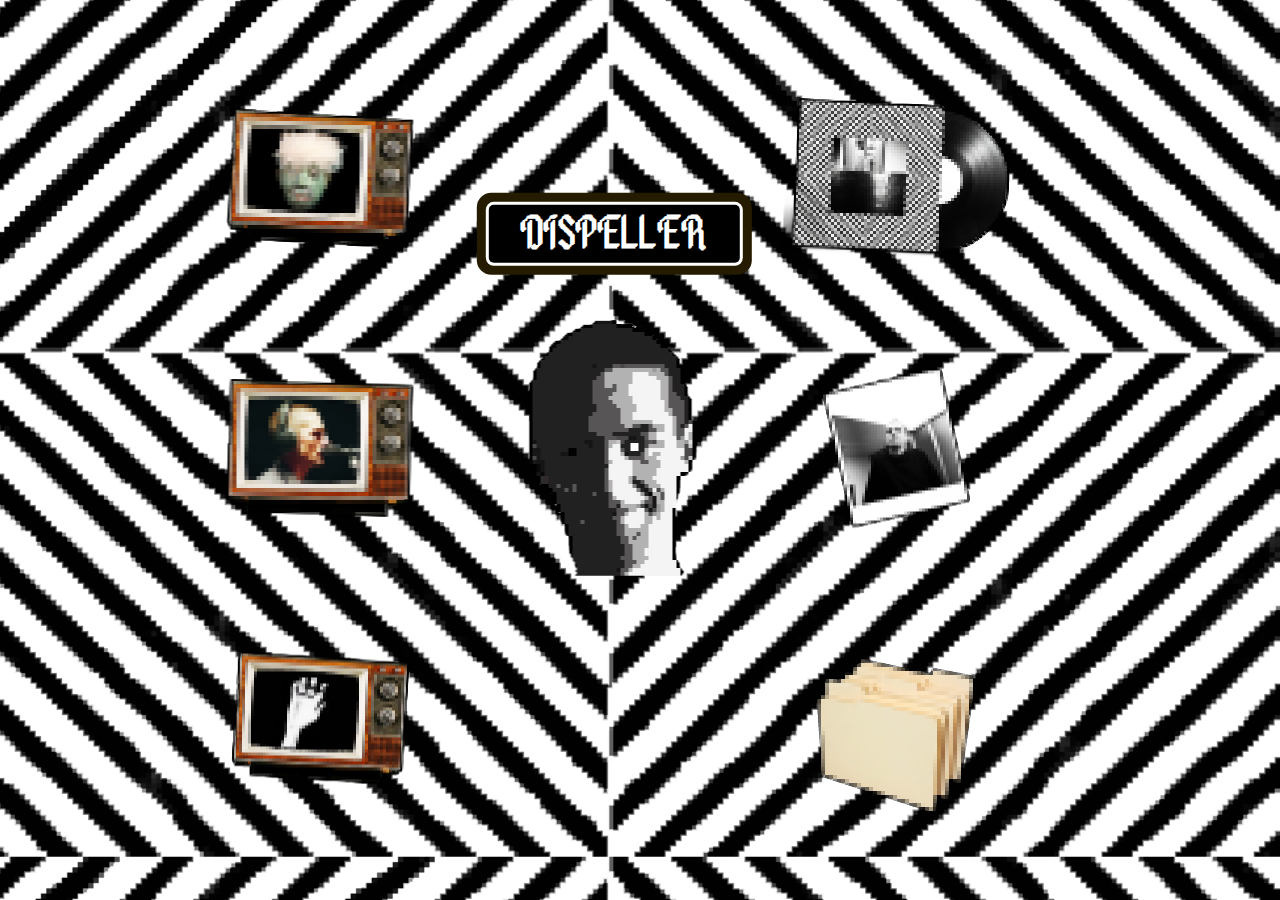
==== index.html @ ec5b8ddb "work" ====
﻿<!DOCTYPE html>
<html>
  <head>
    <meta charset="utf-8">
    <meta name="viewport" content="width=device-width, initial-scale=1, user-scalable=0, maximum-scale=1, minimum-scale=1">
    <link href="https://fonts.googleapis.com/css?family=Oswald" rel="stylesheet">
    <link rel="stylesheet" href="index.css">
    <title>BEN WOODS GROUP</title>
  </head>
  <body>

  <!-- ben face -->
  <div class='center'>
      <a href='#'>
        <img class='ben-face'
        src="./images/ben-face.png" />
      </a>
      <div class="ben-eyes"></div>
  </div>

  <!-- hovering -->
    <div class='top-left'>
      <a href='#'>
      <img class='hovering'
        src="./images/hovering.png" />
      </a>
  </div>


  <!-- dispeller -->
  <div class='middle-left'>
    <a href='#'>
    <img class='dispeller'
      src="./images/dispeller.png" />
    </a>
</div>

  <!-- body -->
  <div class='bottom-left'>
    <a href='#'>
    <img class='body'
      src="./images/body.png" />
    </a>
</div>

  <!-- record -->
  <div class='top-right'>
    <a href='#'>
    <img class='record'
      src="./images/record.png" />
    </a>
</div>

  <!-- picture -->
  <div class='middle-right'>
    <a href='#'>
    <img class='picture'
      src="./images/picture.png" />
    </a>
</div>

  <!-- documents -->
  <div class='bottom-right'>
    <a href='#'>
    <img class='documents'
      src="./images/documents.png" />
    </a>
</div>

  <!-- title -->
  <div class='title dialog'>
    Dispeller
</div>


    <script src="index.js"></script>
  </body>
</html>
---- index.css ----
﻿@font-face {
    font-family: "ancient";
    src: url("./fonts/ancient.ttf");
}

body {
	font-family: "seagram";
	text-align: center;
	background-color: white;
	background-image: url("./images/bg.png");
	background-position: 100% 115%;
	background-size: 105%;
	margin: 0;
}

.dialog {
	height: 1em;
	background: #1c1c1c;
	border-radius: 5px;
	box-shadow: 0 0 0 3px white, 0 0 0 12px #251C00;
	color: white;
	font-family: Arial;
	font-weight: bold;
	padding: 20px 20px 20px 20px;
	text-transform: uppercase;
	word-spacing: 3px;
	width: 18vw;
  }

.title {
	position: absolute;
	left: 48%;
	top: 26%;
	transform: translate(-50%, -50%);
	padding: 10px;
	font-size: 3vw;
	font-family: "ancient";
	background: #000;
	cursor: pointer;

}

.center {
	position: absolute;
	left: 48%;
	top: 50%;
	transform: translate(-50%, -50%);
	padding: 10px;
	z-index: 1;
}

.top-left {
	position: absolute;
	left: 25%;
	top: 20%;
	transform: translate(-50%, -50%);
	padding: 10px;
}

.middle-left {
	position: absolute;
	left: 25%;
	top: 50%;
	transform: translate(-50%, -50%);
	padding: 10px;
}

.bottom-left {
	position: absolute;
	left: 25%;
	top: 80%;
	transform: translate(-50%, -50%);
	padding: 10px;
}

.top-right {
	position: absolute;
	left: 70%;
	top: 20%;
	transform: translate(-50%, -50%);
	padding: 10px;
}

.middle-right {
	position: absolute;
	left: 70%;
	top: 50%;
	transform: translate(-50%, -50%);
	padding: 10px;
}

.bottom-right {
	position: absolute;
	left: 70%;
	top: 82%;
	transform: translate(-50%, -50%);
	padding: 10px;
}
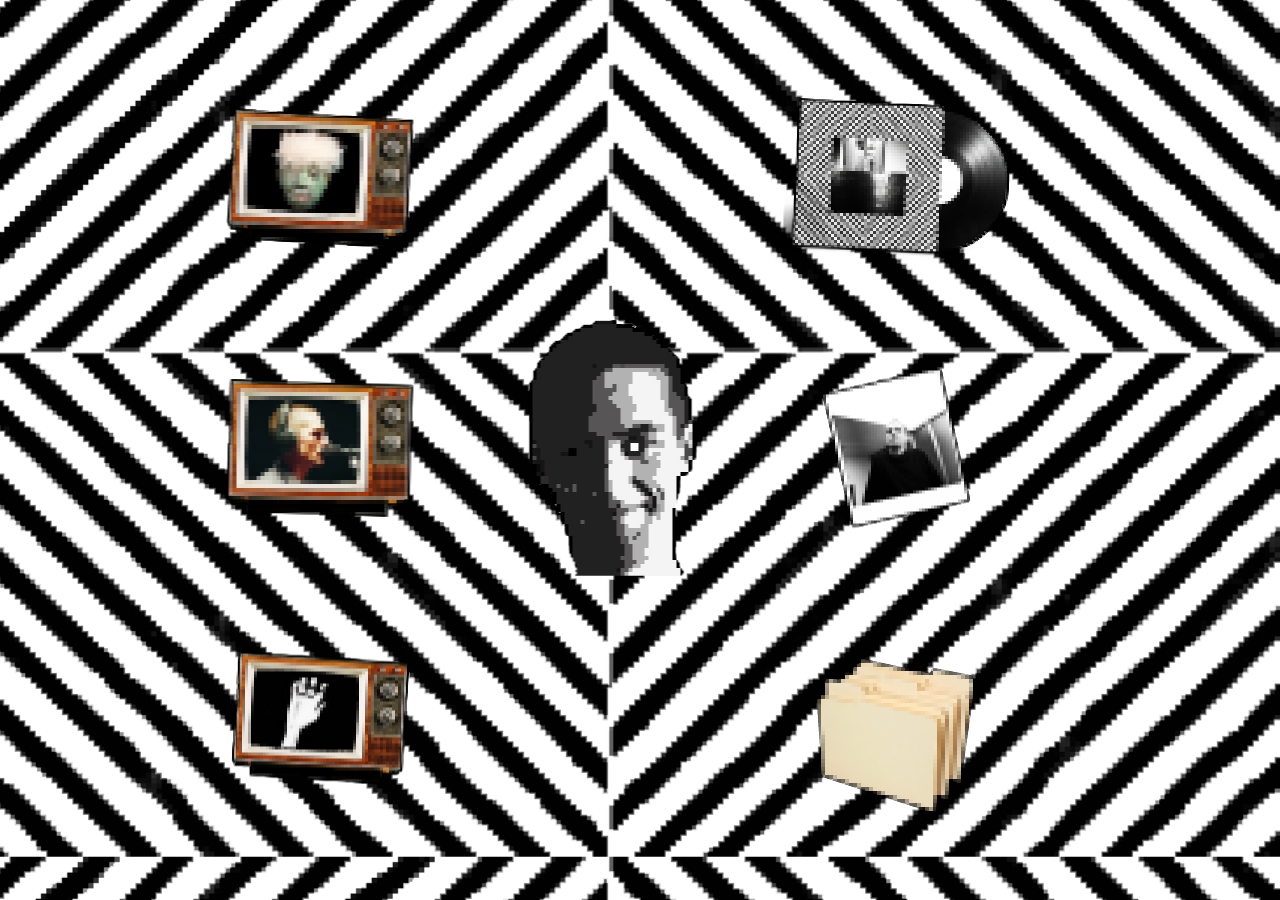
==== commit 89d0a1e1: "work" ====
--- a/index.html
+++ b/index.html
@@ -15,7 +15,6 @@
         <img class='ben-face'
         src="./images/ben-face.png" />
       </a>
-      <div class="ben-eyes"></div>
   </div>
 
   <!-- hovering -->
@@ -67,10 +66,6 @@
     </a>
 </div>
 
-  <!-- title -->
-  <div class='title dialog'>
-    Dispeller
-</div>
 
 
     <script src="index.js"></script>
--- a/index.css
+++ b/index.css
@@ -4,7 +4,6 @@
 }
 
 body {
-	font-family: "seagram";
 	text-align: center;
 	background-color: white;
 	background-image: url("./images/bg.png");
@@ -13,19 +12,6 @@
 	margin: 0;
 }
 
-.dialog {
-	height: 1em;
-	background: #1c1c1c;
-	border-radius: 5px;
-	box-shadow: 0 0 0 3px white, 0 0 0 12px #251C00;
-	color: white;
-	font-family: Arial;
-	font-weight: bold;
-	padding: 20px 20px 20px 20px;
-	text-transform: uppercase;
-	word-spacing: 3px;
-	width: 18vw;
-  }
 
 .title {
 	position: absolute;
@@ -97,3 +83,14 @@
 	padding: 10px;
 }
 
+img {
+	max-width: 100%;
+	height: auto;
+  }
+
+  @media only screen and (max-width: 600px) {
+	img {
+		max-width: 50%;
+	}
+  }
+
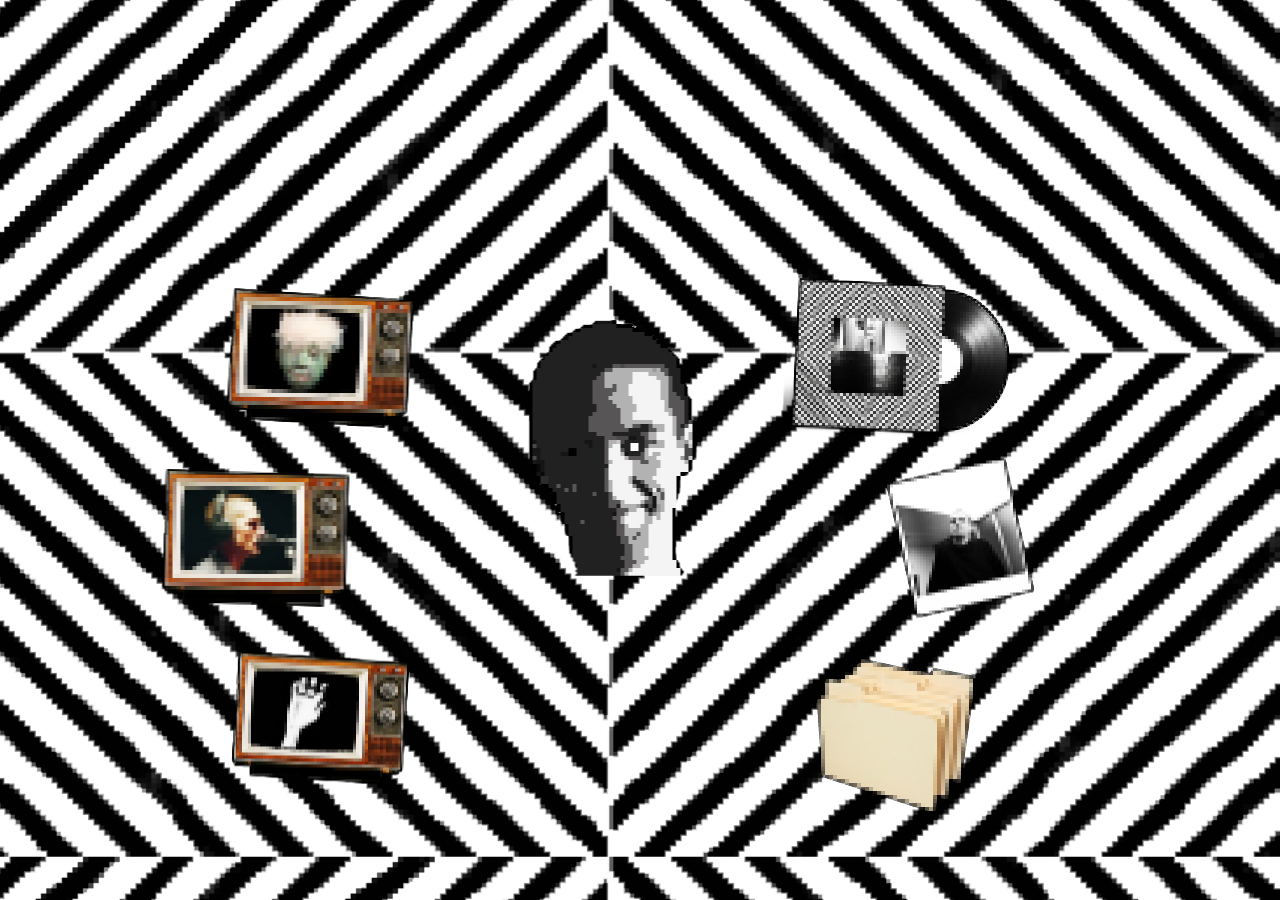
==== commit a30a60aa: "work" ====
--- a/index.html
+++ b/index.html
@@ -10,7 +10,7 @@
   <body>
 
   <!-- ben face -->
-  <div class='center'>
+  <div class='center object'>
       <a href='#'>
         <img class='ben-face'
         src="./images/ben-face.png" />
@@ -18,7 +18,7 @@
   </div>
 
   <!-- hovering -->
-    <div class='top-left'>
+    <div class='top-left object'>
       <a href='#'>
       <img class='hovering'
         src="./images/hovering.png" />
@@ -27,7 +27,7 @@
 
 
   <!-- dispeller -->
-  <div class='middle-left'>
+  <div class='middle-left object'>
     <a href='#'>
     <img class='dispeller'
       src="./images/dispeller.png" />
@@ -35,7 +35,7 @@
 </div>
 
   <!-- body -->
-  <div class='bottom-left'>
+  <div class='bottom-left object'>
     <a href='#'>
     <img class='body'
       src="./images/body.png" />
@@ -43,7 +43,7 @@
 </div>
 
   <!-- record -->
-  <div class='top-right'>
+  <div class='top-right object'>
     <a href='#'>
     <img class='record'
       src="./images/record.png" />
@@ -51,7 +51,7 @@
 </div>
 
   <!-- picture -->
-  <div class='middle-right'>
+  <div class='middle-right object'>
     <a href='#'>
     <img class='picture'
       src="./images/picture.png" />
@@ -59,7 +59,7 @@
 </div>
 
   <!-- documents -->
-  <div class='bottom-right'>
+  <div class='bottom-right object'>
     <a href='#'>
     <img class='documents'
       src="./images/documents.png" />
--- a/index.css
+++ b/index.css
@@ -38,15 +38,15 @@
 .top-left {
 	position: absolute;
 	left: 25%;
-	top: 20%;
+	top: 40%;
 	transform: translate(-50%, -50%);
 	padding: 10px;
 }
 
 .middle-left {
 	position: absolute;
-	left: 25%;
-	top: 50%;
+	left: 20%;
+	top: 60%;
 	transform: translate(-50%, -50%);
 	padding: 10px;
 }
@@ -62,15 +62,15 @@
 .top-right {
 	position: absolute;
 	left: 70%;
-	top: 20%;
+	top: 40%;
 	transform: translate(-50%, -50%);
 	padding: 10px;
 }
 
 .middle-right {
 	position: absolute;
-	left: 70%;
-	top: 50%;
+	left: 75%;
+	top: 60%;
 	transform: translate(-50%, -50%);
 	padding: 10px;
 }
@@ -94,3 +94,17 @@
 	}
   }
 
+
+  .object {
+	animation: MoveUpDown 5s linear infinite;
+	position: absolute;
+  }
+  
+  @keyframes MoveUpDown {
+	0%, 100% {
+	  bottom: 0;
+	}
+	50% {
+	  bottom: 50px;
+	}
+  }
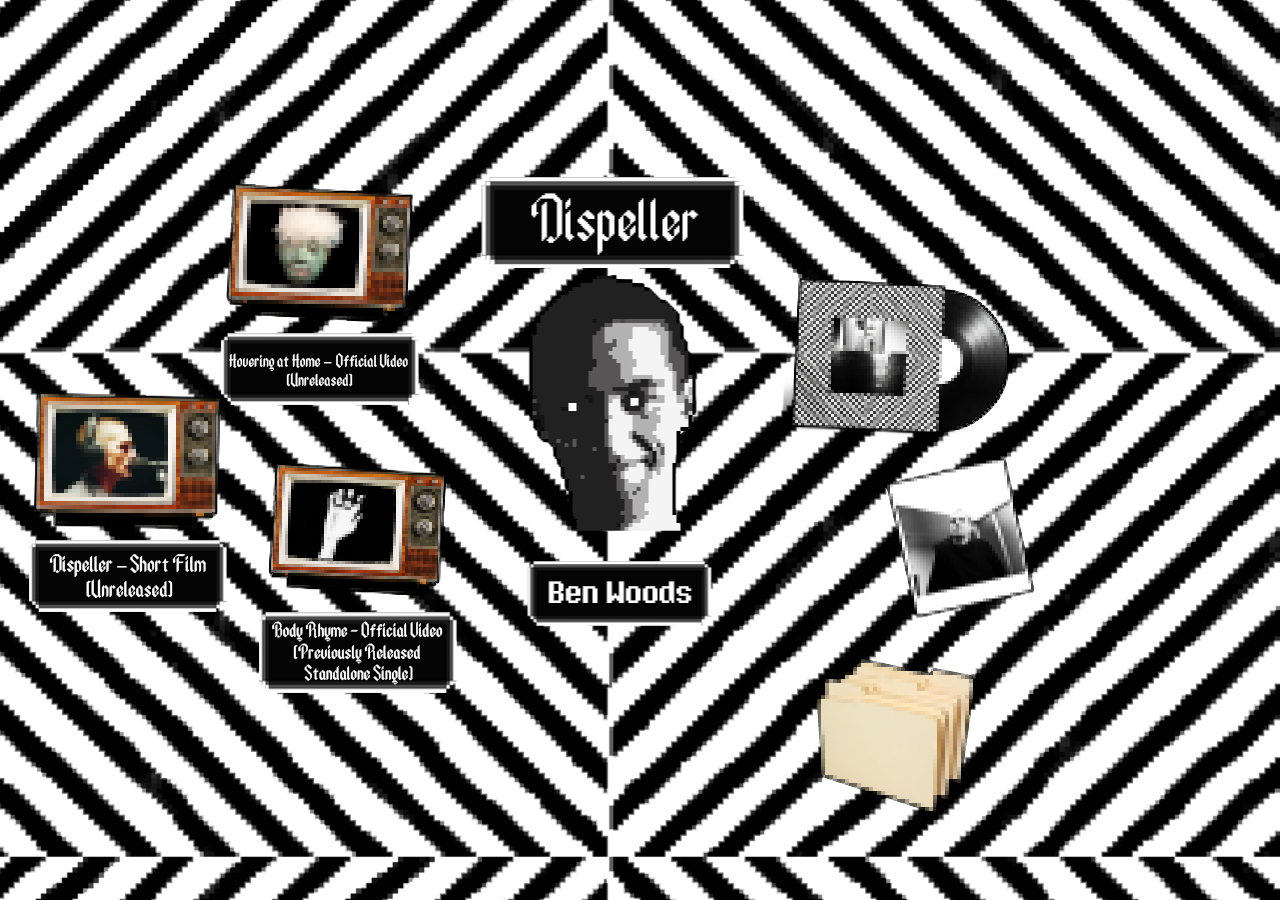
==== commit bd4e0475: "work" ====
--- a/index.html
+++ b/index.html
@@ -19,7 +19,7 @@
 
   <!-- hovering -->
     <div class='top-left object'>
-      <a href='#'>
+      <a href='https://youtu.be/qI_MuJdHRGo'>
       <img class='hovering'
         src="./images/hovering.png" />
       </a>
--- a/index.css
+++ b/index.css
@@ -29,7 +29,7 @@
 .center {
 	position: absolute;
 	left: 48%;
-	top: 50%;
+	top: 45%;
 	transform: translate(-50%, -50%);
 	padding: 10px;
 	z-index: 1;
@@ -38,23 +38,23 @@
 .top-left {
 	position: absolute;
 	left: 25%;
-	top: 40%;
+	top: 33%;
 	transform: translate(-50%, -50%);
 	padding: 10px;
 }
 
 .middle-left {
 	position: absolute;
-	left: 20%;
-	top: 60%;
+	left: 10%;
+	top: 56%;
 	transform: translate(-50%, -50%);
 	padding: 10px;
 }
 
 .bottom-left {
 	position: absolute;
-	left: 25%;
-	top: 80%;
+	left: 28%;
+	top: 64%;
 	transform: translate(-50%, -50%);
 	padding: 10px;
 }
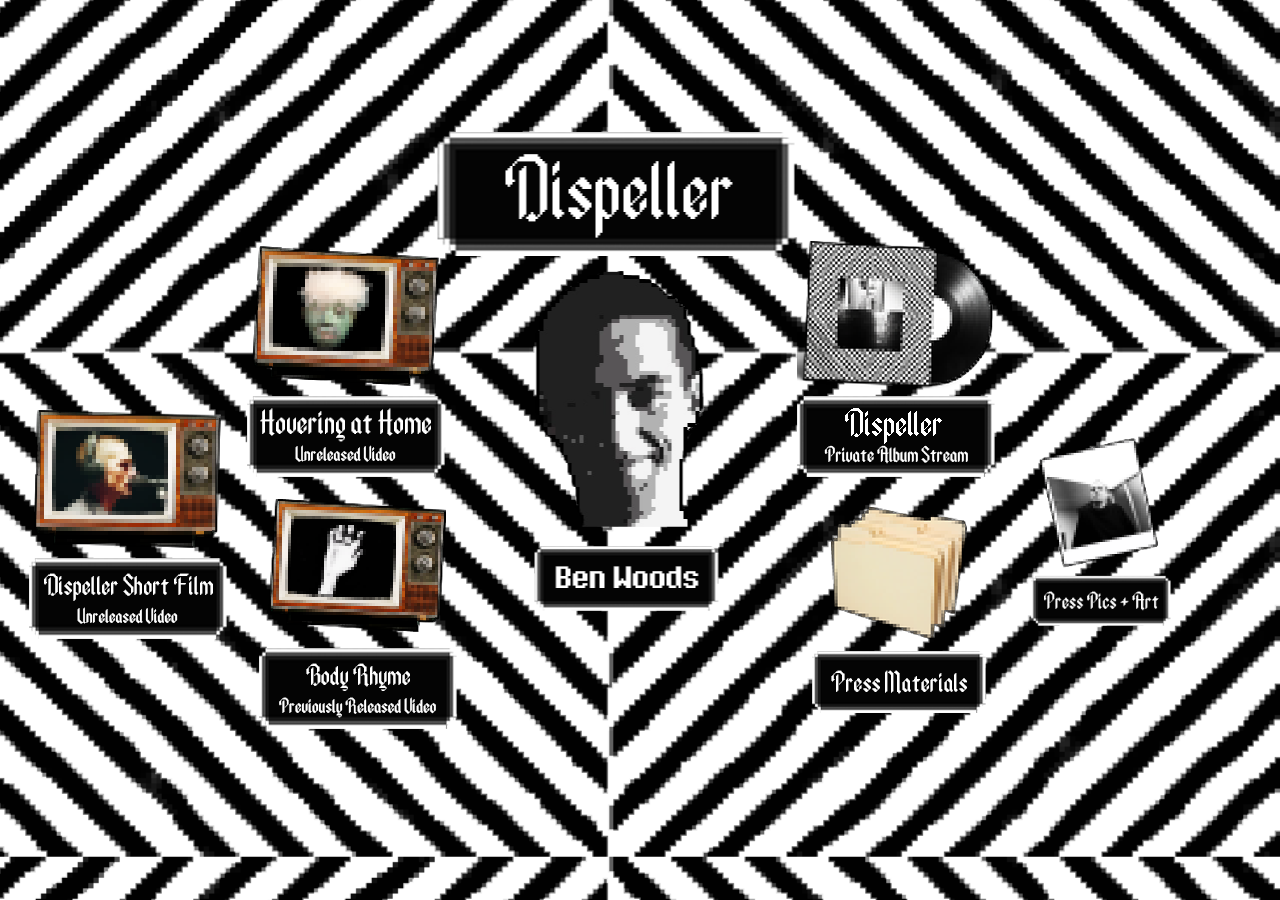
==== commit 4020083e: "work" ====
--- a/index.html
+++ b/index.html
@@ -12,7 +12,7 @@
   <!-- ben face -->
   <div class='center object'>
       <a href='#'>
-        <img class='ben-face'
+        <img onmouseover="this.src='./images/ben-face-red.png'" onmouseout="this.src='images/ben-face.png'" class='ben-face'
         src="./images/ben-face.png" />
       </a>
   </div>
@@ -28,7 +28,7 @@
 
   <!-- dispeller -->
   <div class='middle-left object'>
-    <a href='#'>
+    <a href='https://youtu.be/G5lJbmlV284'>
     <img class='dispeller'
       src="./images/dispeller.png" />
     </a>
@@ -36,7 +36,7 @@
 
   <!-- body -->
   <div class='bottom-left object'>
-    <a href='#'>
+    <a href='https://youtu.be/dxRe2FEkzxk'>
     <img class='body'
       src="./images/body.png" />
     </a>
@@ -44,7 +44,7 @@
 
   <!-- record -->
   <div class='top-right object'>
-    <a href='#'>
+    <a href='https://soundcloud.com/user-434384817/sets/dispeller/s-dAObCPGXJ3y'>
     <img class='record'
       src="./images/record.png" />
     </a>
@@ -52,7 +52,7 @@
 
   <!-- picture -->
   <div class='middle-right object'>
-    <a href='#'>
+    <a href='https://drive.google.com/drive/folders/12pNgo3ih7lyYr53lBjS1CMujGHsrECNa?usp=sharing'>
     <img class='picture'
       src="./images/picture.png" />
     </a>
@@ -60,7 +60,7 @@
 
   <!-- documents -->
   <div class='bottom-right object'>
-    <a href='#'>
+    <a href='https://drive.google.com/drive/folders/12pNgo3ih7lyYr53lBjS1CMujGHsrECNa?usp=sharing'>
     <img class='documents'
       src="./images/documents.png" />
     </a>
--- a/index.css
+++ b/index.css
@@ -29,7 +29,7 @@
 .center {
 	position: absolute;
 	left: 48%;
-	top: 45%;
+	top: 42%;
 	transform: translate(-50%, -50%);
 	padding: 10px;
 	z-index: 1;
@@ -37,8 +37,8 @@
 
 .top-left {
 	position: absolute;
-	left: 25%;
-	top: 33%;
+	left: 27%;
+	top: 40%;
 	transform: translate(-50%, -50%);
 	padding: 10px;
 }
@@ -46,7 +46,7 @@
 .middle-left {
 	position: absolute;
 	left: 10%;
-	top: 56%;
+	top: 58%;
 	transform: translate(-50%, -50%);
 	padding: 10px;
 }
@@ -54,7 +54,7 @@
 .bottom-left {
 	position: absolute;
 	left: 28%;
-	top: 64%;
+	top: 68%;
 	transform: translate(-50%, -50%);
 	padding: 10px;
 }
@@ -69,7 +69,7 @@
 
 .middle-right {
 	position: absolute;
-	left: 75%;
+	left: 86%;
 	top: 60%;
 	transform: translate(-50%, -50%);
 	padding: 10px;
@@ -78,7 +78,7 @@
 .bottom-right {
 	position: absolute;
 	left: 70%;
-	top: 82%;
+	top: 68%;
 	transform: translate(-50%, -50%);
 	padding: 10px;
 }
@@ -105,6 +105,6 @@
 	  bottom: 0;
 	}
 	50% {
-	  bottom: 50px;
+	  bottom: 20px;
 	}
   }
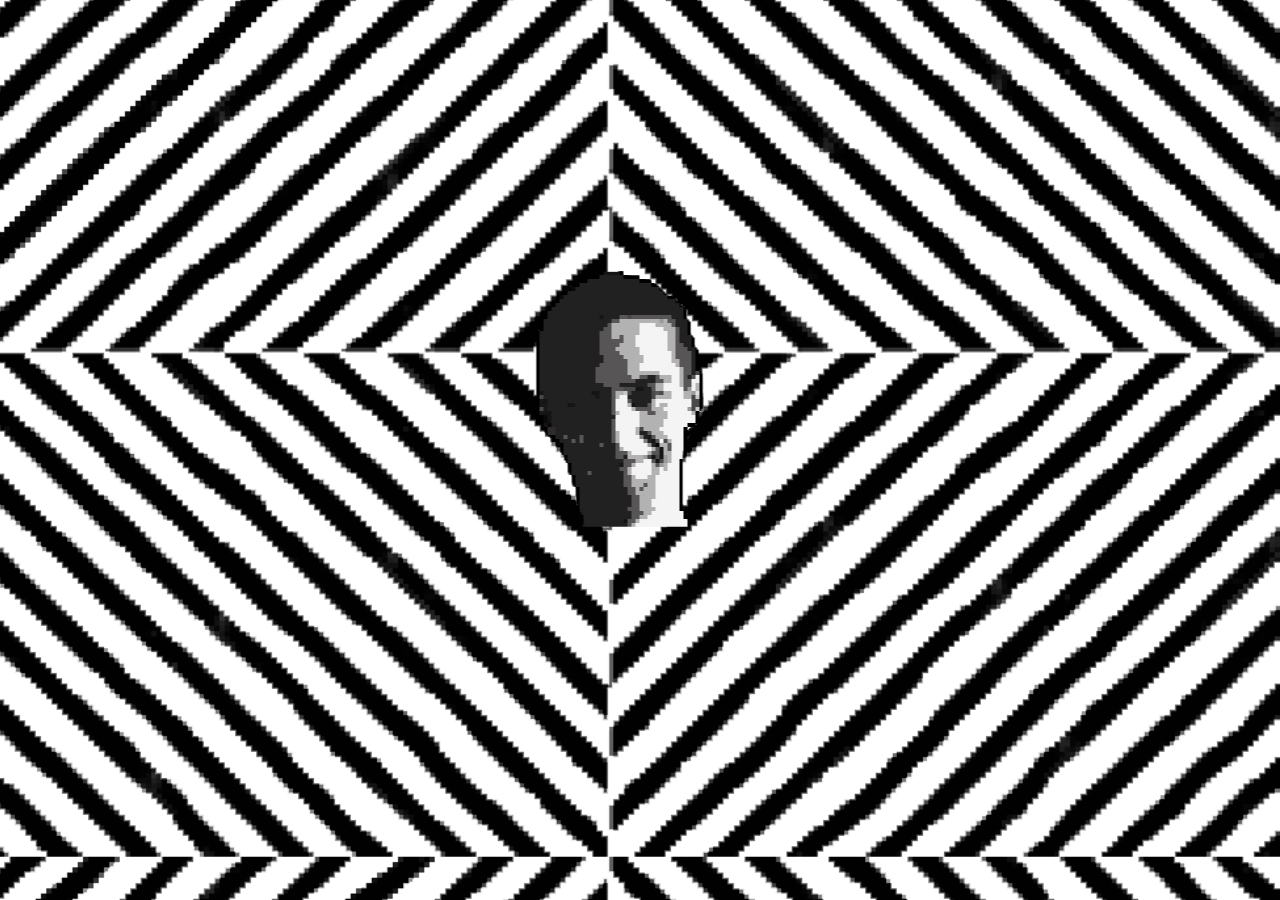
==== commit 403284c3: "i am so good at programming" ====
--- a/index.html
+++ b/index.html
@@ -6,68 +6,17 @@
     <link href="https://fonts.googleapis.com/css?family=Oswald" rel="stylesheet">
     <link rel="stylesheet" href="index.css">
     <title>BEN WOODS GROUP</title>
+    <link rel="shortcut icon" type="image/png" href="./flavicon.png"/>
   </head>
   <body>
 
   <!-- ben face -->
   <div class='center object'>
       <a href='#'>
-        <img onmouseover="this.src='./images/ben-face-red.png'" onmouseout="this.src='images/ben-face.png'" class='ben-face'
-        src="./images/ben-face.png" />
+        <img onmouseover="this.src='./images/just-face-red.png'" onmouseout="this.src='images/just-face.png'" class='ben-face'
+        src="./images/just-face.png" />
       </a>
   </div>
-
-  <!-- hovering -->
-    <div class='top-left object'>
-      <a href='https://youtu.be/qI_MuJdHRGo'>
-      <img class='hovering'
-        src="./images/hovering.png" />
-      </a>
-  </div>
-
-
-  <!-- dispeller -->
-  <div class='middle-left object'>
-    <a href='https://youtu.be/G5lJbmlV284'>
-    <img class='dispeller'
-      src="./images/dispeller.png" />
-    </a>
-</div>
-
-  <!-- body -->
-  <div class='bottom-left object'>
-    <a href='https://youtu.be/dxRe2FEkzxk'>
-    <img class='body'
-      src="./images/body.png" />
-    </a>
-</div>
-
-  <!-- record -->
-  <div class='top-right object'>
-    <a href='https://soundcloud.com/user-434384817/sets/dispeller/s-dAObCPGXJ3y'>
-    <img class='record'
-      src="./images/record.png" />
-    </a>
-</div>
-
-  <!-- picture -->
-  <div class='middle-right object'>
-    <a href='https://drive.google.com/drive/folders/12pNgo3ih7lyYr53lBjS1CMujGHsrECNa?usp=sharing'>
-    <img class='picture'
-      src="./images/picture.png" />
-    </a>
-</div>
-
-  <!-- documents -->
-  <div class='bottom-right object'>
-    <a href='https://drive.google.com/drive/folders/12pNgo3ih7lyYr53lBjS1CMujGHsrECNa?usp=sharing'>
-    <img class='documents'
-      src="./images/documents.png" />
-    </a>
-</div>
-
-
-
-    <script src="index.js"></script>
+  <script src="index.js"></script>
   </body>
 </html> --- a/index.css
+++ b/index.css
@@ -13,18 +13,6 @@
 }
 
 
-.title {
-	position: absolute;
-	left: 48%;
-	top: 26%;
-	transform: translate(-50%, -50%);
-	padding: 10px;
-	font-size: 3vw;
-	font-family: "ancient";
-	background: #000;
-	cursor: pointer;
-
-}
 
 .center {
 	position: absolute;
@@ -88,9 +76,79 @@
 	height: auto;
   }
 
-  @media only screen and (max-width: 600px) {
+  @media only screen and (max-width: 900px) {
 	img {
-		max-width: 50%;
+		max-width: 55%;
+	}
+
+	.center {
+		position: absolute;
+		left: 50%;
+		top: 40%;
+		width: 125%;
+		transform: translate(-50%, -50%);
+		padding: 10px;
+		z-index: 1;
+	}
+
+	.top-left {
+		position: absolute;
+		left: 25%;
+		top: 80%;
+		width: 80%;
+		transform: translate(-50%, -50%);
+		padding: 10px;
+		z-index: 1;
+	}
+
+	.middle-left {
+		position: absolute;
+		left: 75%;
+		top: 80%;
+		width: 80%;
+		transform: translate(-50%, -50%);
+		padding: 10px;
+		z-index: 1;
+	}
+
+	.bottom-left {
+		position: absolute;
+		left: 25%;
+		top: 108%;
+		width: 80%;
+		transform: translate(-50%, -50%);
+		padding: 10px;
+		z-index: 1;
+	}
+
+	.top-right {
+		position: absolute;
+		left: 75%;
+		top: 108%;
+		width: 80%;
+		transform: translate(-50%, -50%);
+		padding: 10px;
+		z-index: 1;
+	}
+
+	.middle-right {
+		position: absolute;
+		left: 25%;
+		top: 145%;
+		width: 80%;
+		transform: translate(-50%, -50%);
+		padding: 10px;
+		z-index: 1;
+	}
+
+	.bottom-right {
+		position: absolute;
+		left: 75%;
+		top: 145%;
+		width: 80%;
+		transform: translate(-50%, -50%);
+		padding: 10px;
+		z-index: 1;
 	}
   }
 
